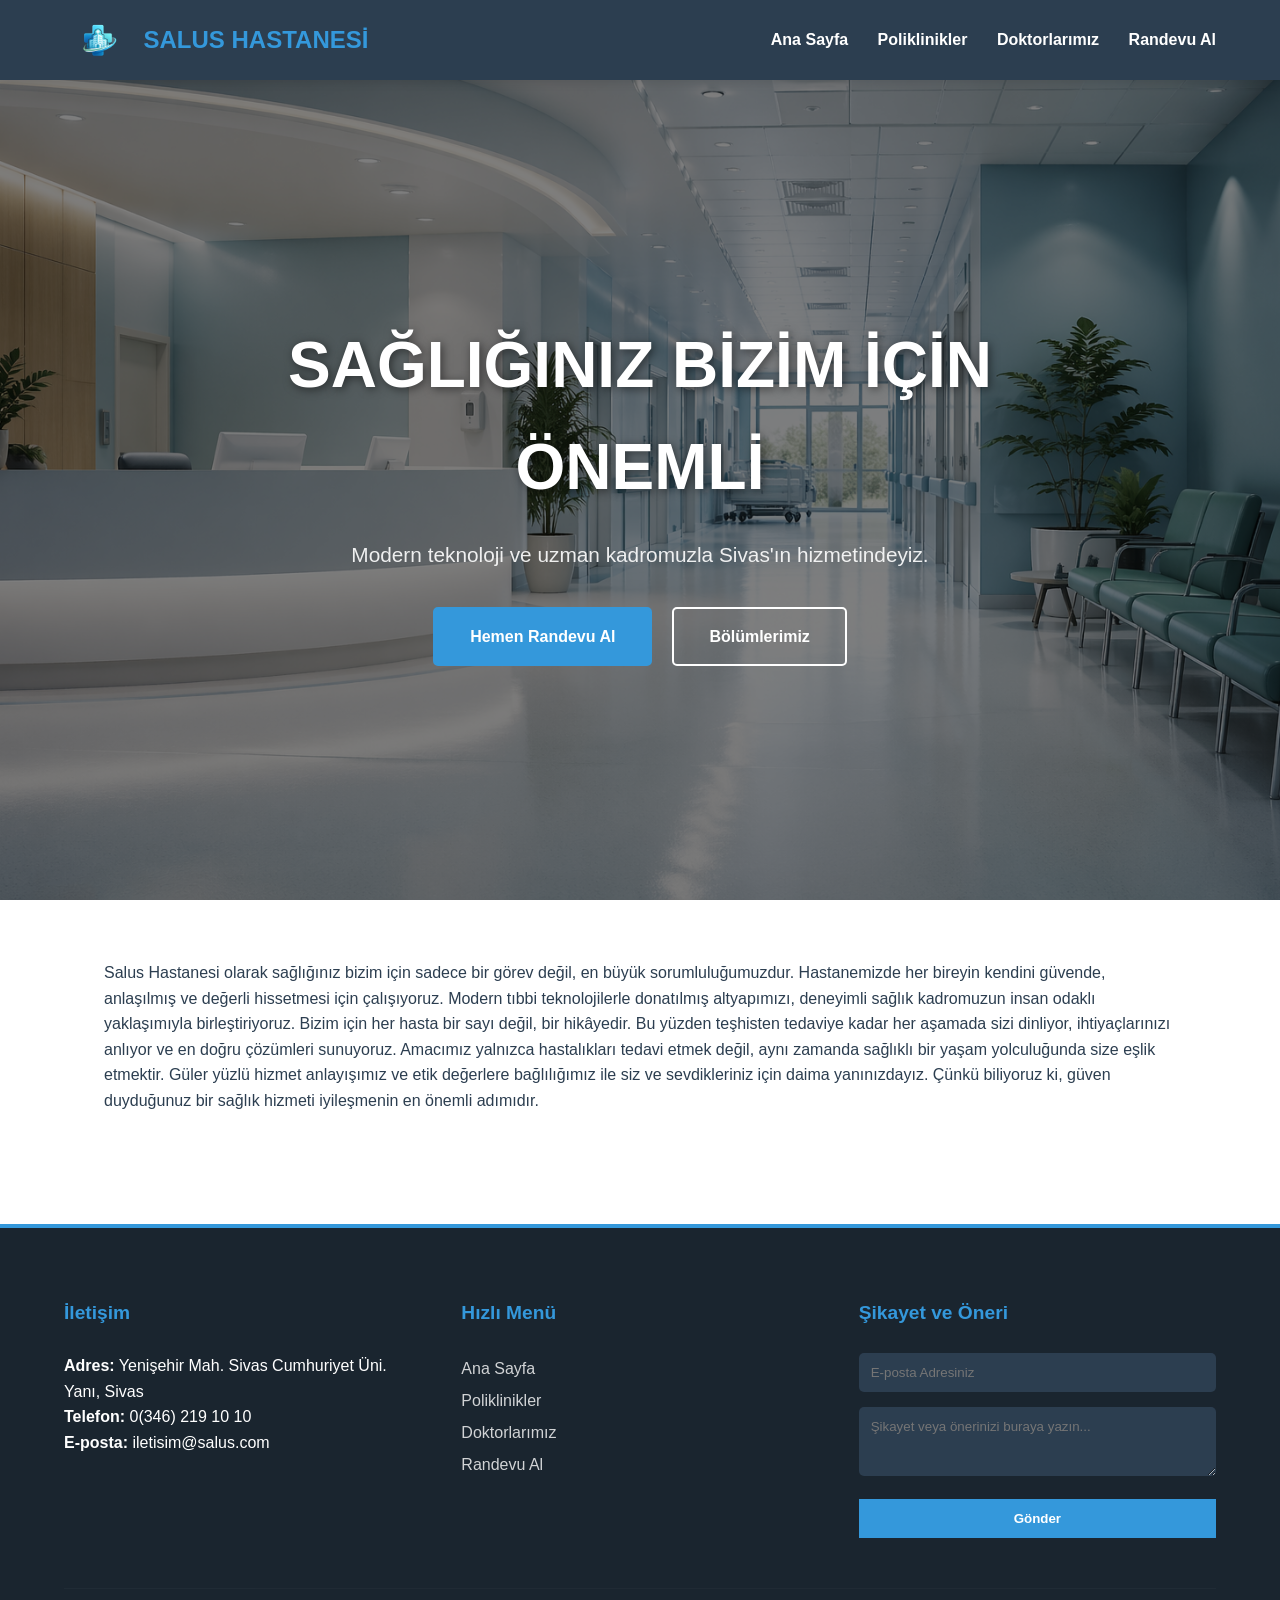
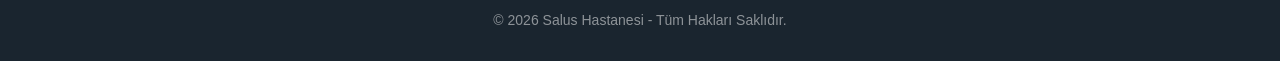
==== index.html @ 7dfbaa9e "first push" ====
<!DOCTYPE html>
<html lang="tr">

<head>

    <meta charset="UTF-8">
    <meta name="viewport" content="width=device-width, initial-scale=1.0">
    <title>Salus Hastanesi - Anasayfa</title>
    <link rel="stylesheet" href="style.css">
</head>

<body>

    <nav>
        <div class="nav-container">
            <div class="logo">
                <img src="foto/ChatGPT Image 23 Nis 2026 17_05_33.png" alt="Salus Logo" class="logo-img">
                <span>SALUS HASTANESİ</span>
            </div>
            <div class="menu-links">
                <a href="index.html">Ana Sayfa</a>
                <a href="poliklinikler.html">Poliklinikler</a>
                <a href="doktorlar.html">Doktorlarımız</a>
                <a href="randevu.html">Randevu Al</a>
            </div>
        </div>
    </nav>

    <div class="hero-section">
        <div class="hero-overlay">
            <div class="hero-text">
                <h1>SAĞLIĞINIZ BİZİM İÇİN ÖNEMLİ</h1>
                <p>Modern teknoloji ve uzman kadromuzla Sivas'ın hizmetindeyiz.</p>
                <div class="hero-buttons">
                    <a href="randevu.html" class="btn">Hemen Randevu Al</a>
                    <a href="poliklinikler.html" class="btn outline">Bölümlerimiz</a>
                </div>
            </div>
        </div>
    </div>

    <div class="container main-info">

        <p>Salus Hastanesi olarak sağlığınız bizim için sadece bir görev değil, en büyük sorumluluğumuzdur. Hastanemizde
            her bireyin kendini güvende, anlaşılmış ve değerli hissetmesi için çalışıyoruz. Modern tıbbi teknolojilerle
            donatılmış altyapımızı, deneyimli sağlık kadromuzun insan odaklı yaklaşımıyla birleştiriyoruz.

            Bizim için her hasta bir sayı değil, bir hikâyedir. Bu yüzden teşhisten tedaviye kadar her aşamada sizi
            dinliyor, ihtiyaçlarınızı anlıyor ve en doğru çözümleri sunuyoruz. Amacımız yalnızca hastalıkları tedavi
            etmek değil, aynı zamanda sağlıklı bir yaşam yolculuğunda size eşlik etmektir.

            Güler yüzlü hizmet anlayışımız ve etik değerlere bağlılığımız ile siz ve sevdikleriniz için daima
            yanınızdayız. Çünkü biliyoruz ki, güven duyduğunuz bir sağlık hizmeti iyileşmenin en önemli adımıdır.</p>
    </div>

    <footer>
        <div class="footer-container">
            <div class="footer-section">
                <h3>İletişim</h3>
                <p><strong>Adres:</strong> Yenişehir Mah. Sivas Cumhuriyet Üni. Yanı, Sivas</p>
                <p><strong>Telefon:</strong> 0(346) 219 10 10</p>
                <p><strong>E-posta:</strong> iletisim@salus.com</p>
            </div>
            <div class="footer-section">
                <h3>Hızlı Menü</h3>
                <ul>
                    <li><a href="index.html">Ana Sayfa</a></li>
                    <li><a href="poliklinikler.html">Poliklinikler</a></li>
                    <li><a href="doktorlar.html">Doktorlarımız</a></li>
                    <li><a href="randevu.html">Randevu Al</a></li>
                </ul>
            </div>
            <div class="footer-section">
                <h3>Şikayet ve Öneri</h3>
                <form class="footer-form">
                    <input type="email" placeholder="E-posta Adresiniz" required>
                    <textarea placeholder="Şikayet veya önerinizi buraya yazın..." rows="3" required></textarea>
                    <button type="submit">Gönder</button>
                </form>
            </div>
        </div>
        <div class="footer-bottom">
            <p>&copy; 2026 Salus Hastanesi - Tüm Hakları Saklıdır.</p>
        </div>
    </footer>

</body>

</html>
---- style.css ----
* {
    margin: 0;
    padding: 0;
    box-sizing: border-box;
    font-family: 'Segoe UI', sans-serif;
}

body {
    background: #fff;
    color: #2c3e50;
    line-height: 1.6;
    overflow-x: hidden;
}


nav {
    background: #2c3e50;
    height: 80px;
    display: flex;
    align-items: center;
    position: sticky;
    top: 0;
    z-index: 1000;
    box-shadow: 0 2px 10px rgba(0, 0, 0, 0.1);
}

.nav-container {
    display: flex;
    justify-content: space-between;
    align-items: center;
    width: 100%;
    padding: 0 5%;
    max-width: 1400px;
    margin: 0 auto;
}

.logo {
    display: flex;
    align-items: center;
    gap: 12px;
    color: #3498db;
    font-size: 24px;
    font-weight: 800;
}

.logo-img {
    height: 45px;
}

.menu-links a {
    color: #fff;
    text-decoration: none;
    margin-left: 25px;
    font-weight: 600;
    transition: 0.3s;
    font-size: 16px;
}

.menu-links a:hover {
    color: #3498db;
}


.hero-section {
    height: calc(100vh - 80px);
    background: url('foto/ChatGPT\ Image\ 23\ Nis\ 2026\ 16_47_15.png') center/cover fixed no-repeat;
    position: relative;
}

.hero-overlay {
    position: absolute;
    inset: 0;
    background: rgba(0, 0, 0, 0.5);
    display: flex;
    align-items: center;
    justify-content: center;
}

.hero-text {
    text-align: center;
    color: #fff;
    padding: 0 20px;
    max-width: 900px;
}

.hero-text h1 {
    font-size: 4rem;
    font-weight: 900;
    margin-bottom: 20px;
    text-shadow: 2px 2px 10px rgba(0, 0, 0, 0.5);
}

.hero-text p {
    font-size: 1.3rem;
    margin-bottom: 35px;
    opacity: 0.9;
}


.hero-buttons {
    display: flex;
    justify-content: center;
    gap: 20px;
}

.btn {
    display: inline-block;
    padding: 15px 35px;
    background: #3498db;
    color: #fff !important;
    text-decoration: none;
    font-weight: bold;
    border-radius: 5px;
    transition: 0.3s;
    border: 2px solid #3498db;
}

.btn:hover {
    background: #2c3e50;
    border-color: #2c3e50;
    transform: translateY(-3px);
}

.btn.outline {
    background: transparent;
    border-color: #fff;
}

.btn.outline:hover {
    background: #fff;
    color: #2c3e50 !important;
}


.container {
    width: 100%;
    max-width: 1200px;
    margin: 0 auto;
    padding: 60px 5%;
}

.appointment-card {
    display: flex;
    background: #fff;
    border-radius: 12px;
    box-shadow: 0 10px 30px rgba(0, 0, 0, 0.1);
    overflow: hidden;
}

.appointment-side-info {
    flex: 1;
    background: #2c3e50;
    color: #fff;
    padding: 40px;
}

.appointment-form-area {
    flex: 2;
    padding: 40px;
}

.form-grid {
    display: grid;
    grid-template-columns: 1fr 1fr;
    gap: 20px;
}

input,
select,
textarea {
    width: 100%;
    padding: 12px;
    border: 1px solid #ddd;
    border-radius: 5px;
    margin-bottom: 15px;
    outline: none;
}

input:focus {
    border-color: #3498db;
}


footer {
    background: #1a252f;
    color: #fff;
    padding: 70px 5% 30px;
    margin-top: 50px;
    border-top: 4px solid #3498db;
}

.footer-container {
    display: flex;
    justify-content: space-between;
    flex-wrap: wrap;
    gap: 40px;
    max-width: 1400px;
    margin: 0 auto;
}

.footer-section {
    flex: 1;
    min-width: 250px;
}

.footer-section h3 {
    color: #3498db;
    margin-bottom: 25px;
    font-size: 1.2rem;
}

.footer-section ul {
    list-style: none;
}

.footer-section a {
    color: #fff;
    text-decoration: none;
    opacity: 0.8;
    line-height: 2;
}

.footer-section a:hover {
    color: #3498db;
    opacity: 1;
}

.footer-form input,
.footer-form textarea {
    background: #2c3e50;
    border: none;
    color: #fff;
}

.footer-form button {
    background: #3498db;
    color: #fff;
    border: none;
    padding: 12px;
    width: 100%;
    cursor: pointer;
    font-weight: bold;
}

.footer-bottom {
    text-align: center;
    margin-top: 50px;
    padding-top: 20px;
    border-top: 1px solid rgba(255, 255, 255, 0.05);
    font-size: 14px;
    opacity: 0.5;
}


@media (max-width: 768px) {
    .hero-text h1 {
        font-size: 2.5rem;
    }

    .hero-buttons {
        flex-direction: column;
    }

    .appointment-card {
        flex-direction: column;
    }

    .form-grid {
        grid-template-columns: 1fr;
    }
}
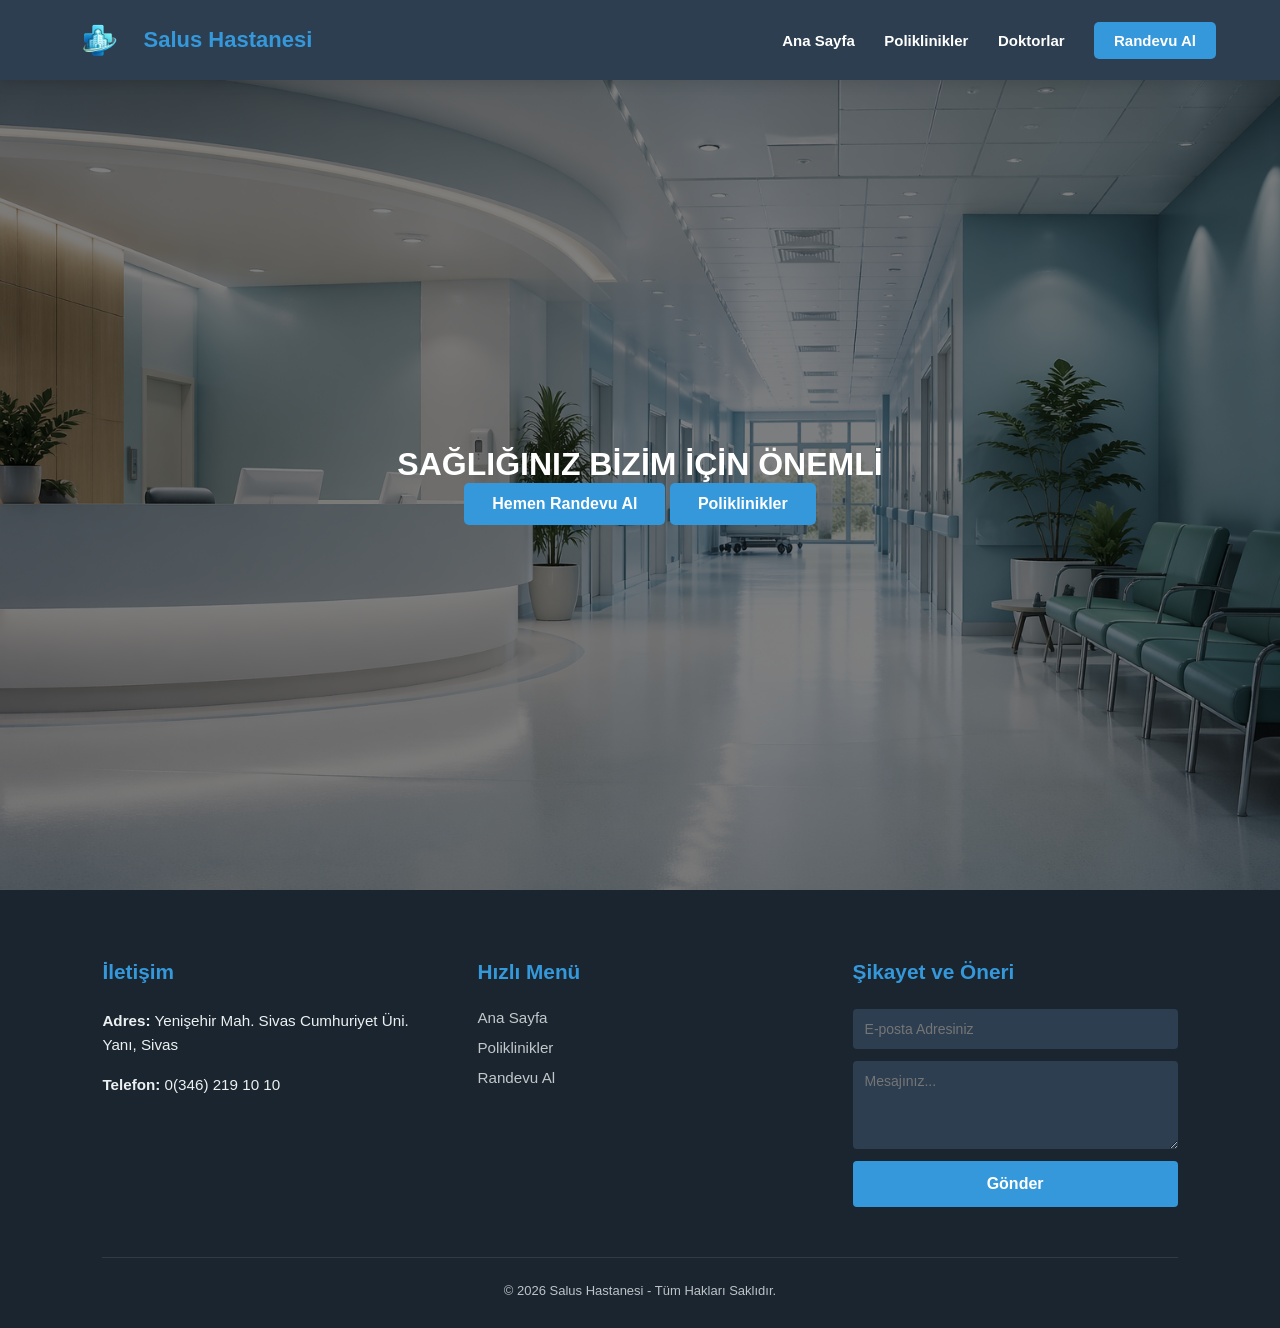
==== commit 4567c71c: "index.html güncellendi" ====
--- a/index.html
+++ b/index.html
@@ -2,88 +2,79 @@
 <html lang="tr">
 
 <head>
-
     <meta charset="UTF-8">
     <meta name="viewport" content="width=device-width, initial-scale=1.0">
-    <title>Salus Hastanesi - Anasayfa</title>
-    <link rel="stylesheet" href="style.css">
+    <title>Salus Hastanesi | Anasayfa</title>
+    <link rel="stylesheet" href="./Style.css/common.css">
+    <link rel="stylesheet" href="./Style.css/index.css">
 </head>
 
 <body>
+    <div id="loading-bar" role="progressbar" aria-label="Sayfa içeriği yükleniyor"></div>
 
     <nav>
         <div class="nav-container">
-            <div class="logo">
-                <img src="foto/ChatGPT Image 23 Nis 2026 17_05_33.png" alt="Salus Logo" class="logo-img">
-                <span>SALUS HASTANESİ</span>
-            </div>
+            <div class="logo"><img src="./photo/ChatGPT Image 23 Nis 2026 17_05_33.png" alt="Logo" class="logo-img">
+                Salus Hastanesi</div>
             <div class="menu-links">
-                <a href="index.html">Ana Sayfa</a>
-                <a href="poliklinikler.html">Poliklinikler</a>
-                <a href="doktorlar.html">Doktorlarımız</a>
-                <a href="randevu.html">Randevu Al</a>
+                <a href="./index.html">Ana Sayfa</a>
+                <a href="./html/poliklinikler.html">Poliklinikler</a>
+                <a href="./html/doktorlar.html">Doktorlar</a>
+                <a href="./html/randevu.html" class="btn" style="padding: 10px 20px">Randevu Al</a>
             </div>
         </div>
     </nav>
 
-    <div class="hero-section">
-        <div class="hero-overlay">
+    <main>
+        <header class="hero-section">
+            <div class="hero-overlay"></div>
             <div class="hero-text">
                 <h1>SAĞLIĞINIZ BİZİM İÇİN ÖNEMLİ</h1>
-                <p>Modern teknoloji ve uzman kadromuzla Sivas'ın hizmetindeyiz.</p>
                 <div class="hero-buttons">
-                    <a href="randevu.html" class="btn">Hemen Randevu Al</a>
-                    <a href="poliklinikler.html" class="btn outline">Bölümlerimiz</a>
+                    <a href="./html/randevu.html" class="btn">Hemen Randevu Al</a>
+                    <a href="./html/poliklinikler.html" class="btn outline">Poliklinikler</a>
                 </div>
             </div>
+        </header>
+
+        <footer>
+            <div class="footer-container">
+                <div class="footer-section">
+                    <h3>İletişim</h3>
+                    <p><strong>Adres:</strong> Yenişehir Mah. Sivas Cumhuriyet Üni. Yanı, Sivas</p>
+                    <p><strong>Telefon:</strong> 0(346) 219 10 10</p>
+                </div>
+                <div class="footer-section">
+                    <h3>Hızlı Menü</h3>
+                    <ul class="footer-links">
+                        <li><a href="./index.html">Ana Sayfa</a></li>
+                        <li><a href="./html/poliklinikler.html">Poliklinikler</a></li>
+                        <li><a href="./html/randevu.html">Randevu Al</a></li>
+                    </ul>
+                </div>
+                <div class="footer-section feedback-area">
+                    <h3>Şikayet ve Öneri</h3>
+                    <form id="footerFeedbackForm">
+                        <input type="email" id="fbEmail" placeholder="E-posta Adresiniz" required>
+                        <textarea id="fbMessage" rows="4" placeholder="Mesajınız..." required></textarea>
+                        <button type="submit" class="btn-footer">Gönder</button>
+                    </form>
+                </div>
+            </div>
+            <div class="footer-bottom">
+                <p>&copy; 2026 Salus Hastanesi - Tüm Hakları Saklıdır.</p>
+            </div>
+        </footer>
+    </main>
+
+    <div id="custom-popup" class="popup-hidden">
+        <div class="popup-content">
+            <p>⚠️ Bilgi Güvenliği</p>
+            <span>İçerik kopyalamak yasaktır.</span>
+            <button onclick="closePopup()">Anladım</button>
         </div>
     </div>
-
-    <div class="container main-info">
-
-        <p>Salus Hastanesi olarak sağlığınız bizim için sadece bir görev değil, en büyük sorumluluğumuzdur. Hastanemizde
-            her bireyin kendini güvende, anlaşılmış ve değerli hissetmesi için çalışıyoruz. Modern tıbbi teknolojilerle
-            donatılmış altyapımızı, deneyimli sağlık kadromuzun insan odaklı yaklaşımıyla birleştiriyoruz.
-
-            Bizim için her hasta bir sayı değil, bir hikâyedir. Bu yüzden teşhisten tedaviye kadar her aşamada sizi
-            dinliyor, ihtiyaçlarınızı anlıyor ve en doğru çözümleri sunuyoruz. Amacımız yalnızca hastalıkları tedavi
-            etmek değil, aynı zamanda sağlıklı bir yaşam yolculuğunda size eşlik etmektir.
-
-            Güler yüzlü hizmet anlayışımız ve etik değerlere bağlılığımız ile siz ve sevdikleriniz için daima
-            yanınızdayız. Çünkü biliyoruz ki, güven duyduğunuz bir sağlık hizmeti iyileşmenin en önemli adımıdır.</p>
-    </div>
-
-    <footer>
-        <div class="footer-container">
-            <div class="footer-section">
-                <h3>İletişim</h3>
-                <p><strong>Adres:</strong> Yenişehir Mah. Sivas Cumhuriyet Üni. Yanı, Sivas</p>
-                <p><strong>Telefon:</strong> 0(346) 219 10 10</p>
-                <p><strong>E-posta:</strong> iletisim@salus.com</p>
-            </div>
-            <div class="footer-section">
-                <h3>Hızlı Menü</h3>
-                <ul>
-                    <li><a href="index.html">Ana Sayfa</a></li>
-                    <li><a href="poliklinikler.html">Poliklinikler</a></li>
-                    <li><a href="doktorlar.html">Doktorlarımız</a></li>
-                    <li><a href="randevu.html">Randevu Al</a></li>
-                </ul>
-            </div>
-            <div class="footer-section">
-                <h3>Şikayet ve Öneri</h3>
-                <form class="footer-form">
-                    <input type="email" placeholder="E-posta Adresiniz" required>
-                    <textarea placeholder="Şikayet veya önerinizi buraya yazın..." rows="3" required></textarea>
-                    <button type="submit">Gönder</button>
-                </form>
-            </div>
-        </div>
-        <div class="footer-bottom">
-            <p>&copy; 2026 Salus Hastanesi - Tüm Hakları Saklıdır.</p>
-        </div>
-    </footer>
-
+    <script src="./js/script.js"></script>
 </body>
 
 </html>
--- a/Style.css/common.css
+++ b/Style.css/common.css
@@ -0,0 +1,199 @@
+/* --- 1. SIFIRLAMA VE TEMEL AYARLAR --- */
+* {
+    margin: 0;
+    padding: 0;
+    box-sizing: border-box;
+    font-family: 'Segoe UI', Tahoma, Geneva, Verdana, sans-serif;
+}
+
+body {
+    background: #fdfdfd;
+    color: #2c3e50;
+    /* Kaydırma sorunu devam ederse buraya overflow-y: auto !important; ekleyebilirsin */
+}
+
+/* --- 2. NAVİGASYON (ÜST BAR) --- */
+nav {
+    background: #2c3e50;
+    height: 80px;
+    display: flex;
+    align-items: center;
+    position: sticky;
+    top: 0;
+    z-index: 1000;
+    box-shadow: 0 4px 12px rgba(0, 0, 0, 0.1);
+}
+
+.nav-container {
+    display: flex;
+    justify-content: space-between;
+    align-items: center;
+    width: 100%;
+    padding: 0 5%;
+    max-width: 1400px;
+    margin: 0 auto;
+}
+
+.logo {
+    display: flex;
+    align-items: center;
+    gap: 12px;
+    color: #3498db;
+    font-size: 22px;
+    font-weight: 800;
+    text-decoration: none;
+}
+
+.logo-img {
+    height: 45px;
+    width: auto;
+    object-fit: contain;
+}
+
+.menu-links a {
+    color: #fff;
+    text-decoration: none;
+    margin-left: 25px;
+    font-weight: 600;
+    font-size: 15px;
+    transition: 0.3s ease;
+}
+
+.menu-links a:hover {
+    color: #3498db;
+}
+
+/* --- 3. KURUMSAL FOOTER --- */
+footer {
+    background: #1a252f;
+    color: #fff;
+    padding: 70px 8% 30px;
+    margin-top: 0 !important;
+    border-top: none;
+}
+
+.footer-container {
+    display: flex;
+    justify-content: space-between;
+    flex-wrap: wrap;
+    gap: 50px;
+    max-width: 1300px;
+    margin: 0 auto;
+}
+
+.footer-section {
+    flex: 1;
+    min-width: 280px;
+}
+
+.footer-section h3 {
+    color: #3498db;
+    margin-bottom: 25px;
+    font-size: 1.3rem;
+    font-weight: 700;
+}
+
+.footer-section p {
+    margin-bottom: 15px;
+    font-size: 0.95rem;
+    line-height: 1.6;
+    color: #ecf0f1;
+}
+
+.footer-links {
+    list-style: none;
+}
+
+.footer-links li {
+    margin-bottom: 12px;
+}
+
+.footer-links a {
+    color: #ecf0f1;
+    text-decoration: none;
+    opacity: 0.8;
+    font-size: 0.95rem;
+    transition: 0.3s;
+}
+
+.footer-links a:hover {
+    opacity: 1;
+    color: #3498db;
+    padding-left: 5px;
+}
+
+/* Şikayet ve Öneri Formu */
+.feedback-area form {
+    display: flex;
+    flex-direction: column;
+    gap: 12px;
+}
+
+.feedback-area input,
+.feedback-area textarea {
+    width: 100%;
+    padding: 12px;
+    border-radius: 4px;
+    border: none;
+    background: #2c3e50;
+    color: #fff;
+    font-size: 14px;
+    outline: none;
+}
+
+.btn-footer {
+    width: 100%;
+    background: #3498db;
+    color: #fff;
+    border: none;
+    padding: 14px;
+    font-size: 1rem;
+    font-weight: bold;
+    cursor: pointer;
+    border-radius: 4px;
+}
+
+.footer-bottom {
+    text-align: center;
+    margin-top: 50px;
+    padding-top: 25px;
+    border-top: 1px solid rgba(255, 255, 255, 0.1);
+    font-size: 13px;
+    color: #bdc3c7;
+}
+
+.btn {
+    display: inline-block;
+    padding: 12px 28px;
+    background-color: #3498db;
+    color: #ffffff !important;
+    text-decoration: none;
+    font-weight: 700;
+    border-radius: 5px;
+    cursor: pointer;
+}
+
+/* Popup Tasarımı */
+#custom-popup {
+    position: fixed;
+    top: 50%;
+    left: 50%;
+    transform: translate(-50%, -50%);
+    background: white;
+    padding: 25px;
+    border-radius: 12px;
+    box-shadow: 0 10px 40px rgba(0, 0, 0, 0.3);
+    z-index: 9999;
+    text-align: center;
+    border-top: 5px solid #3498db;
+}
+
+.popup-hidden {
+    display: none;
+}
+
+/* --- ERİŞİLEBİLİRLİK İÇİN ODAK ÇERÇEVESİ (Hoca sorarsa eklersin) --- */
+:focus {
+    outline: 3px solid #3498db;
+    outline-offset: 2px;
+}
--- a/Style.css/index.css
+++ b/Style.css/index.css
@@ -0,0 +1,29 @@
+.hero-section {
+    min-height: 90vh;
+    /* Kaydırmanın devam etmesi için bu kalsın */
+    display: flex;
+    align-items: center;
+    justify-content: center;
+    position: relative;
+    /* ÖNEMLİ: Resim ismini tırnak içinde yaz ve yolun doğruluğunu kontrol et */
+    background: url('../photo/ChatGPT Image 23 Nis 2026 16_47_15.png') center/cover no-repeat;
+    overflow: hidden;
+}
+
+.hero-overlay {
+    position: absolute;
+    top: 0;
+    left: 0;
+    width: 100%;
+    height: 100%;
+    background: rgba(0, 0, 0, 0.5);
+    /* Resmin üzerine hafif karartma ekler */
+    z-index: 1;
+}
+
+.hero-text {
+    position: relative;
+    z-index: 2;
+    text-align: center;
+    color: white;
+}
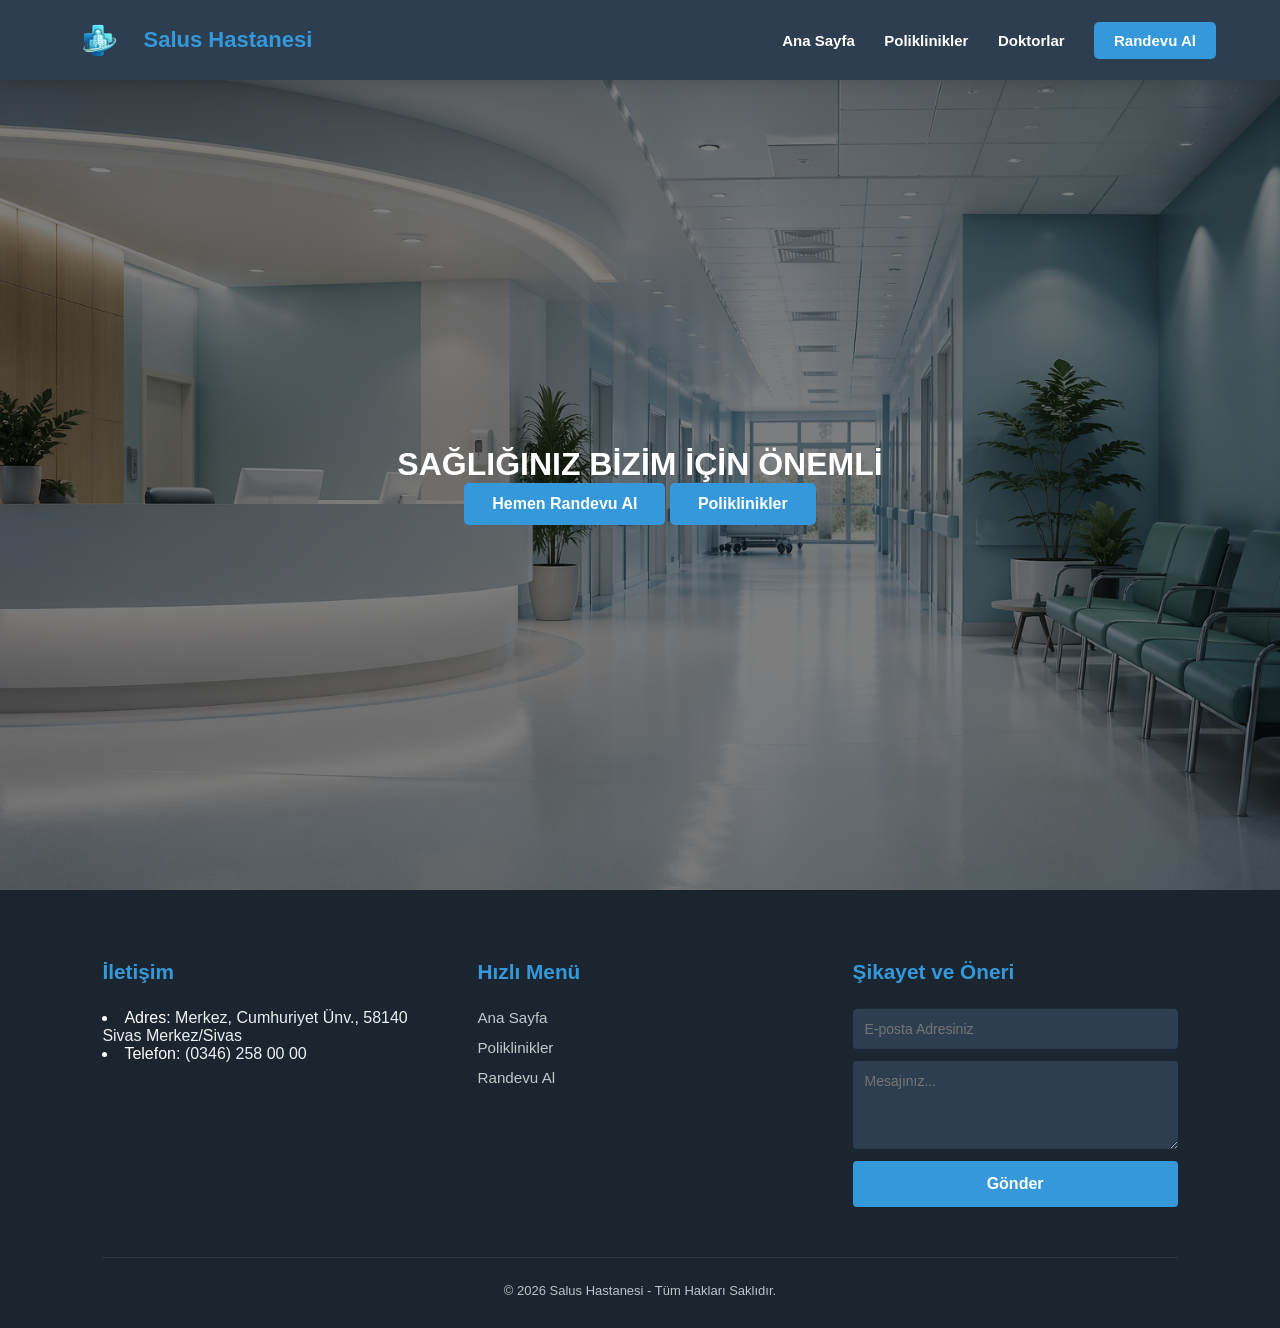
==== commit f401cadd: "degisim" ====
--- a/index.html
+++ b/index.html
@@ -41,8 +41,12 @@
             <div class="footer-container">
                 <div class="footer-section">
                     <h3>İletişim</h3>
-                    <p><strong>Adres:</strong> Yenişehir Mah. Sivas Cumhuriyet Üni. Yanı, Sivas</p>
-                    <p><strong>Telefon:</strong> 0(346) 219 10 10</p>
+                    <li>Adres: <a
+                            href="https://maps.google.com/?q=Sivas + Cumhuriyet + Üniversitesi + Tıp + Fakültesi + Araştırma + ve + Uygulama + Hastanesi"
+                            target="_blank" style="color: #ecf0f1; text-decoration: none;">Merkez, Cumhuriyet Ünv.,
+                            58140 Sivas Merkez/Sivas</a></li>
+                    <li>Telefon: <a href="tel:+908501234567" style="color: #ecf0f1; text-decoration: none;">(0346) 258
+                            00 00</a></li>
                 </div>
                 <div class="footer-section">
                     <h3>Hızlı Menü</h3>
@@ -74,7 +78,7 @@
             <button onclick="closePopup()">Anladım</button>
         </div>
     </div>
-    <script src="./js/script.js"></script>
+    <script src="js/script.js"></script>
 </body>
 
 </html>
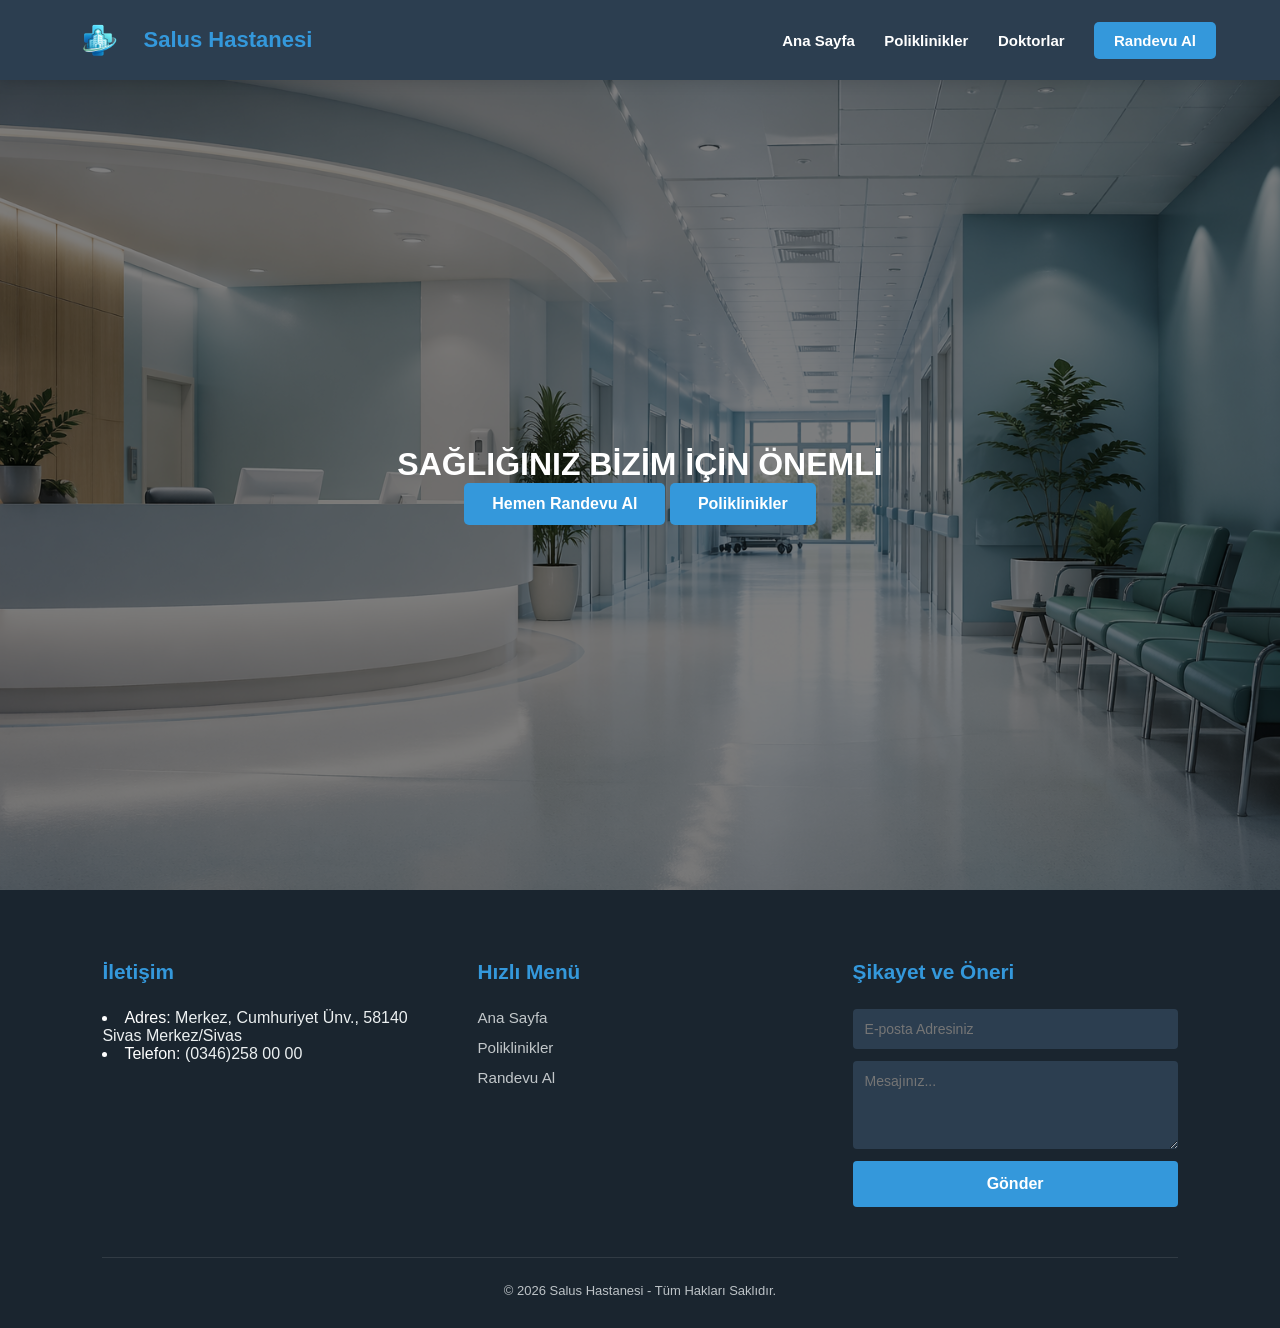
==== commit 5f1148c7: "numara" ====
--- a/index.html
+++ b/index.html
@@ -45,7 +45,7 @@
                             href="https://maps.google.com/?q=Sivas + Cumhuriyet + Üniversitesi + Tıp + Fakültesi + Araştırma + ve + Uygulama + Hastanesi"
                             target="_blank" style="color: #ecf0f1; text-decoration: none;">Merkez, Cumhuriyet Ünv.,
                             58140 Sivas Merkez/Sivas</a></li>
-                    <li>Telefon: <a href="tel:+908501234567" style="color: #ecf0f1; text-decoration: none;">(0346) 258
+                    <li>Telefon: <a href="tel:+90346 258 00 00" style="color: #ecf0f1; text-decoration: none;">(0346)258
                             00 00</a></li>
                 </div>
                 <div class="footer-section">
